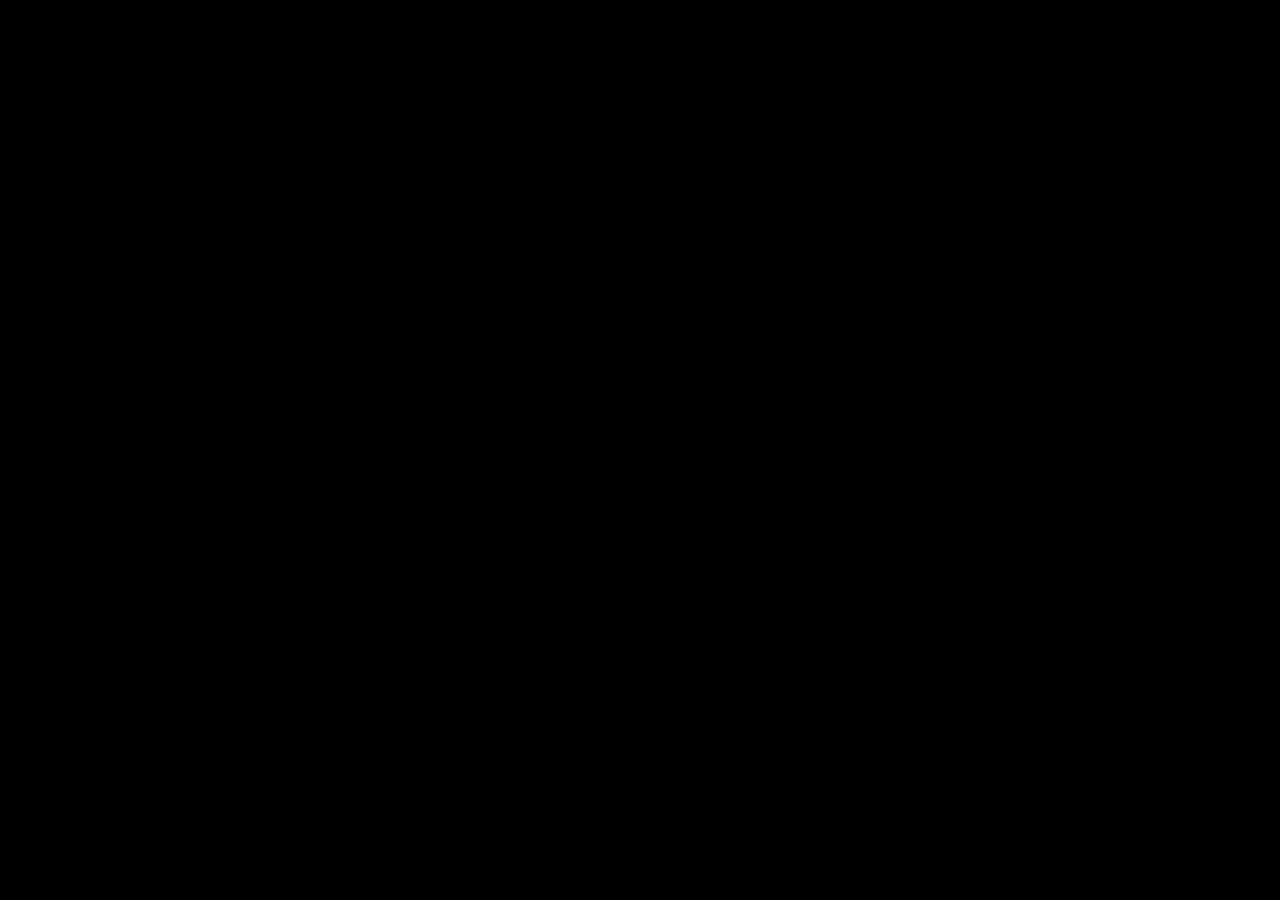
==== Chessproject/index.html @ e14c5127 "Add files via upload" ====
<!DOCTYPE html>
<html lang="en">
<head>
    <meta charset="UTF-8">
    <meta name="viewport" content="width=device-width, initial-scale=1.0">
    
    <title>Chess</title>
    <script src="https://code.jquery.com/jquery-3.7.1.min.js" integrity="sha256-/JqT3SQfawRcv/BIHPThkBvs0OEvtFFmqPF/lYI/Cxo=" crossorigin="anonymous"></script>
    <script src="https://cdnjs.cloudflare.com/ajax/libs/chess.js/0.10.3/chess.min.js" integrity="sha512-xRllwz2gdZciIB+AkEbeq+gVhX8VB8XsfqeFbUh+SzHlN96dEduwtTuVuc2u9EROlmW9+yhRlxjif66ORpsgVA==" crossorigin="anonymous" referrerpolicy="no-referrer"></script>
    <link rel="stylesheet" href="lib/chessboardjs/css/chessboard-1.0.0.min.css">
    <link rel="stylesheet" href="style.css">
</head>
<body>
    <div id="myBoard" style="width: 700px"></div>

    <script src="lib/chessboardjs/js/chessboard-1.0.0.min.js"></script>
    <script src="script.js"></script>
    
</body>
</html>
---- Chessproject/lib/chessboardjs/css/chessboard-1.0.0.min.css ----
/*! chessboard.js v1.0.0 | (c) 2019 Chris Oakman | MIT License chessboardjs.com/license */
.clearfix-7da63{clear:both}.board-b72b1{border:2px solid #404040;box-sizing:content-box}.square-55d63{float:left;position:relative;-webkit-touch-callout:none;-webkit-user-select:none;-khtml-user-select:none;-moz-user-select:none;-ms-user-select:none;user-select:none}.white-1e1d7{background-color:#f0d9b5;color:#b58863}.black-3c85d{background-color:#b58863;color:#f0d9b5}.highlight1-32417,.highlight2-9c5d2{box-shadow:inset 0 0 3px 3px #ff0}.notation-322f9{cursor:default;font-family:"Helvetica Neue",Helvetica,Arial,sans-serif;font-size:14px;position:absolute}.alpha-d2270{bottom:1px;right:3px}.numeric-fc462{top:2px;left:2px}
---- Chessproject/style.css ----
body{
    background-color: black;
}
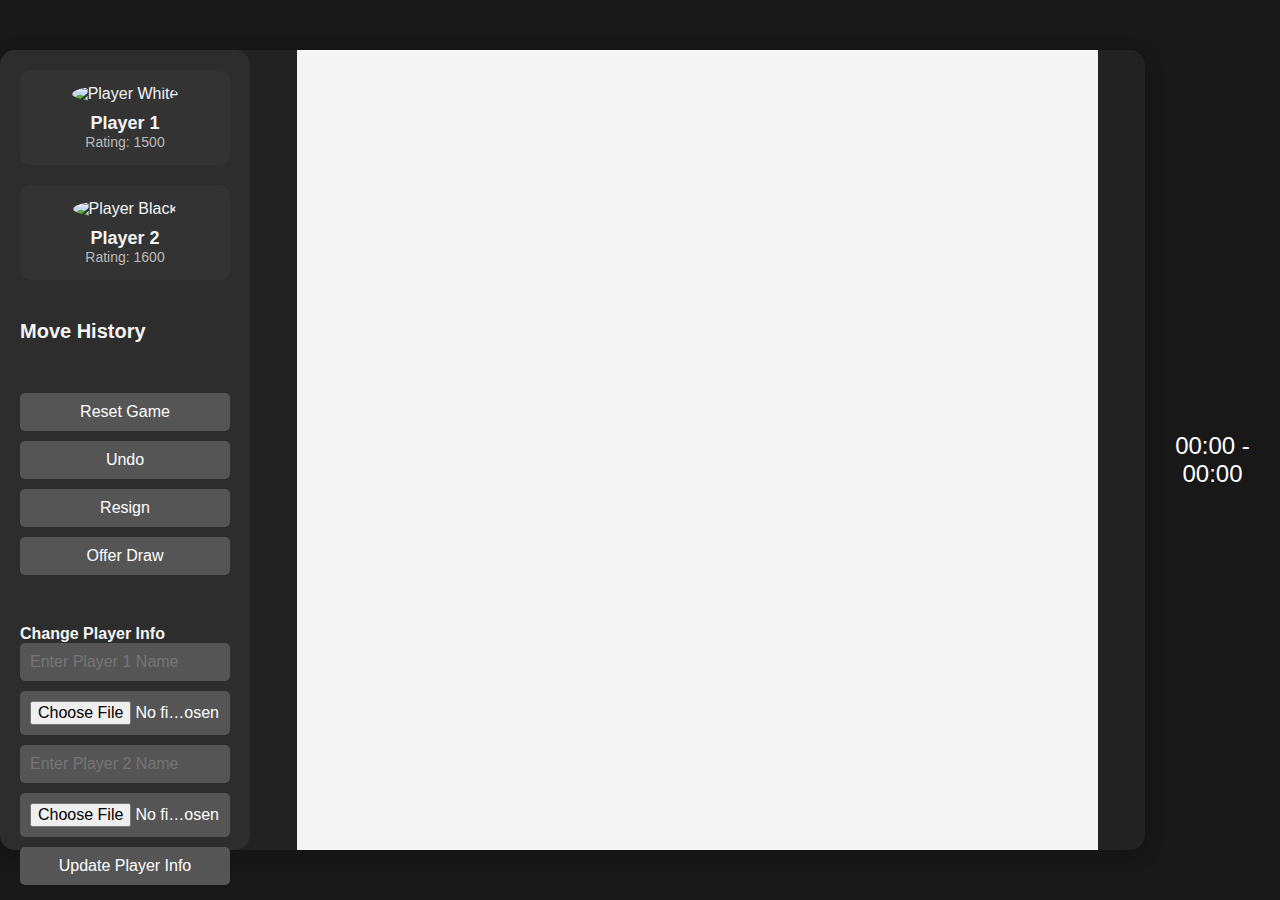
==== commit 82e81819: "ui changes" ====
--- a/Chessproject/index.html
+++ b/Chessproject/index.html
@@ -3,18 +3,76 @@
 <head>
     <meta charset="UTF-8">
     <meta name="viewport" content="width=device-width, initial-scale=1.0">
-    
-    <title>Chess</title>
+    <title>Chess Game</title>
+    <!-- Chess.js and Chessboard.js Libraries -->
     <script src="https://code.jquery.com/jquery-3.7.1.min.js" integrity="sha256-/JqT3SQfawRcv/BIHPThkBvs0OEvtFFmqPF/lYI/Cxo=" crossorigin="anonymous"></script>
     <script src="https://cdnjs.cloudflare.com/ajax/libs/chess.js/0.10.3/chess.min.js" integrity="sha512-xRllwz2gdZciIB+AkEbeq+gVhX8VB8XsfqeFbUh+SzHlN96dEduwtTuVuc2u9EROlmW9+yhRlxjif66ORpsgVA==" crossorigin="anonymous" referrerpolicy="no-referrer"></script>
     <link rel="stylesheet" href="lib/chessboardjs/css/chessboard-1.0.0.min.css">
     <link rel="stylesheet" href="style.css">
 </head>
 <body>
-    <div id="myBoard" style="width: 700px"></div>
+    <!-- Game Container -->
+    <div class="game-container">
+        <!-- Sidebar for player info, move history, and controls -->
+        <div class="sidebar">
+            <div class="player-info">
+                <div class="player player-white">
+                    <img src="player1.png" alt="Player White" class="player-avatar" id="player1-avatar">
+                    <h3 id="player1-name">Player 1</h3>
+                    <p>Rating: 1500</p>
+                </div>
+                <div class="player player-black">
+                    <img src="player2.png" alt="Player Black" class="player-avatar" id="player2-avatar">
+                    <h3 id="player2-name">Player 2</h3>
+                    <p>Rating: 1600</p>
+                </div>
+            </div>
 
+            <!-- Move History -->
+            <div class="move-history">
+                <h4>Move History</h4>
+                <ul id="moveHistory"></ul>
+            </div>
+
+            <!-- Game Controls -->
+            <div class="game-controls">
+                <button id="resetBtn">Reset Game</button>
+                <button id="undoBtn">Undo</button>
+                <button id="resignBtn">Resign</button>
+                <button id="drawBtn">Offer Draw</button>
+            </div>
+
+            <!-- Player Name and Avatar Inputs -->
+            <div class="player-settings">
+                <h4>Change Player Info</h4>
+                <input type="text" id="player1-name-input" placeholder="Enter Player 1 Name">
+                <input type="file" id="player1-avatar-input" accept="image/*">
+                <input type="text" id="player2-name-input" placeholder="Enter Player 2 Name">
+                <input type="file" id="player2-avatar-input" accept="image/*">
+                <button id="updateInfoBtn">Update Player Info</button>
+            </div>
+        </div>
+
+        <!-- Chessboard -->
+        <div id="myBoard" class="chessboard-container"></div>
+    </div>
+
+    <!-- Game Over Modal -->
+    <div id="game-over-modal" class="modal">
+        <div class="modal-content">
+            <h2>Game Over</h2>
+            <p id="game-over-message"></p>
+            <button onclick="resetGame()">Reset Game</button>
+        </div>
+    </div>
+
+    <!-- Timer Display -->
+    <div id="timer">
+        <span id="white-timer">00:00</span> - <span id="black-timer">00:00</span>
+    </div>
+
+    <!-- Include Chessboard.js Scripts -->
     <script src="lib/chessboardjs/js/chessboard-1.0.0.min.js"></script>
     <script src="script.js"></script>
-    
 </body>
-</html>+</html>
--- a/Chessproject/style.css
+++ b/Chessproject/style.css
@@ -1,3 +1,201 @@
-body{
-    background-color: black;
-}+/* Reset some default styles */
+* {
+    margin: 0;
+    padding: 0;
+    box-sizing: border-box;
+}
+
+/* General Layout */
+body {
+    font-family: 'Arial', sans-serif;
+    background-color: #181818;
+    color: #f4f4f4;
+    display: flex;
+    justify-content: center;
+    align-items: center;
+    min-height: 100vh;
+    margin: 0;
+}
+
+/* Game Container */
+.game-container {
+    display: flex;
+    justify-content: space-between;
+    width: 1200px;
+    height: 800px;
+    background-color: #222;
+    border-radius: 15px;
+    box-shadow: 0 5px 20px rgba(0, 0, 0, 0.2);
+}
+
+/* Sidebar */
+.sidebar {
+    background-color: #2d2d2d;
+    width: 250px;
+    padding: 20px;
+    border-radius: 15px;
+    display: flex;
+    flex-direction: column;
+    gap: 20px;
+}
+
+.player-info {
+    display: flex;
+    flex-direction: column;
+    gap: 20px;
+    text-align: center;
+}
+
+.player {
+    background-color: #333;
+    padding: 15px;
+    border-radius: 10px;
+}
+
+.player-avatar {
+    width: 60px;
+    height: 60px;
+    border-radius: 50%;
+    margin-bottom: 10px;
+    object-fit: cover;
+}
+
+.player h3 {
+    font-size: 18px;
+    font-weight: 600;
+}
+
+.player p {
+    font-size: 14px;
+    color: #bbb;
+}
+
+/* Move History */
+.move-history {
+    margin-top: 20px;
+}
+
+.move-history h4 {
+    font-size: 20px;
+    margin-bottom: 10px;
+}
+
+#moveHistory {
+    list-style: none;
+    padding-left: 0;
+}
+
+#moveHistory li {
+    font-size: 16px;
+    color: #ccc;
+    padding: 5px 0;
+}
+
+/* Game Controls */
+.game-controls {
+    margin-top: 20px;
+}
+
+button {
+    width: 100%;
+    padding: 10px;
+    margin-bottom: 10px;
+    background-color: #555;
+    color: white;
+    border: none;
+    border-radius: 5px;
+    font-size: 16px;
+    cursor: pointer;
+    transition: background-color 0.3s ease;
+}
+
+button:hover {
+    background-color: #007BFF;
+}
+
+/* Timer */
+#timer {
+    text-align: center;
+    font-size: 24px;
+    margin-top: 20px;
+    color: #fff;
+}
+
+/* Player Settings */
+.player-settings {
+    margin-top: 20px;
+}
+
+.player-settings input {
+    width: 100%;
+    padding: 10px;
+    margin-bottom: 10px;
+    background-color: #555;
+    color: white;
+    border: none;
+    border-radius: 5px;
+    font-size: 16px;
+}
+
+/* Game Over Modal */
+.modal {
+    display: none;
+    position: fixed;
+    top: 0;
+    left: 0;
+    right: 0;
+    bottom: 0;
+    background: rgba(0, 0, 0, 0.7);
+    justify-content: center;
+    align-items: center;
+}
+
+.modal-content {
+    background: #333;
+    padding: 30px;
+    border-radius: 10px;
+    text-align: center;
+}
+
+.modal button {
+    background-color: #007BFF;
+    padding: 10px 20px;
+    border-radius: 5px;
+    font-size: 16px;
+    cursor: pointer;
+    color: white;
+}
+
+.modal button:hover {
+    background-color: #0056b3;
+}
+
+/* Chessboard Styling */
+.chessboard-container {
+    position: relative;
+    width: 70%;
+    height: 100%;
+    background-color: #f4f4f4;
+}
+
+#myBoard {
+    margin: 0 auto;
+}
+
+/* Responsive Layout */
+@media (max-width: 1024px) {
+    .game-container {
+        flex-direction: column;
+        height: auto;
+    }
+
+    .sidebar {
+        width: 100%;
+        margin-bottom: 20px;
+    }
+
+    .chessboard-container {
+        width: 100%;
+        margin-top: 20px;
+    }
+}
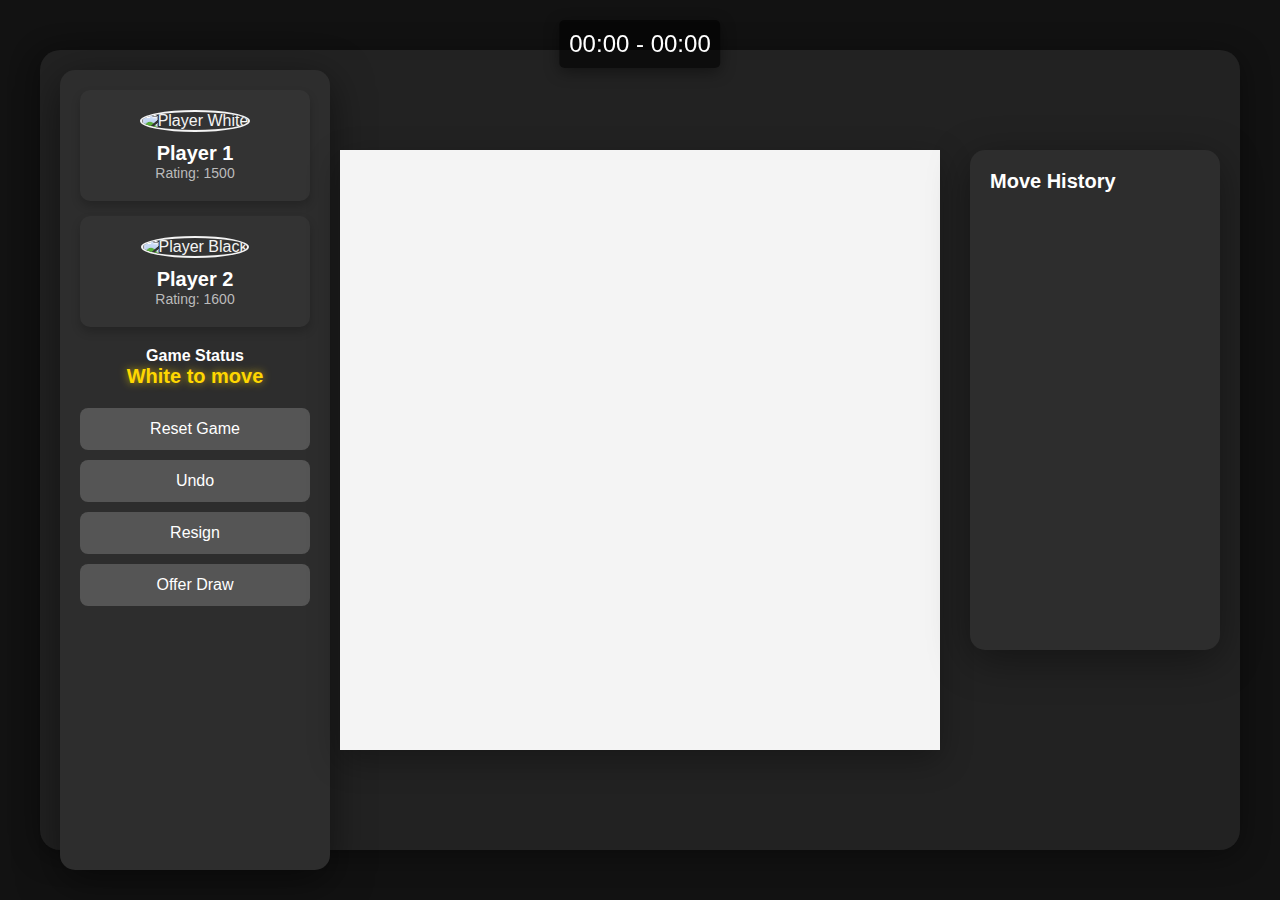
==== commit 5c5769ed: "added logic to signin and signup" ====
--- a/Chessproject/index.html
+++ b/Chessproject/index.html
@@ -4,16 +4,13 @@
     <meta charset="UTF-8">
     <meta name="viewport" content="width=device-width, initial-scale=1.0">
     <title>Chess Game</title>
-    <!-- Chess.js and Chessboard.js Libraries -->
-    <script src="https://code.jquery.com/jquery-3.7.1.min.js" integrity="sha256-/JqT3SQfawRcv/BIHPThkBvs0OEvtFFmqPF/lYI/Cxo=" crossorigin="anonymous"></script>
-    <script src="https://cdnjs.cloudflare.com/ajax/libs/chess.js/0.10.3/chess.min.js" integrity="sha512-xRllwz2gdZciIB+AkEbeq+gVhX8VB8XsfqeFbUh+SzHlN96dEduwtTuVuc2u9EROlmW9+yhRlxjif66ORpsgVA==" crossorigin="anonymous" referrerpolicy="no-referrer"></script>
+    <script src="https://code.jquery.com/jquery-3.7.1.min.js" crossorigin="anonymous"></script>
+    <script src="https://cdnjs.cloudflare.com/ajax/libs/chess.js/0.10.3/chess.min.js" crossorigin="anonymous"></script>
     <link rel="stylesheet" href="lib/chessboardjs/css/chessboard-1.0.0.min.css">
     <link rel="stylesheet" href="style.css">
 </head>
 <body>
-    <!-- Game Container -->
     <div class="game-container">
-        <!-- Sidebar for player info, move history, and controls -->
         <div class="sidebar">
             <div class="player-info">
                 <div class="player player-white">
@@ -28,36 +25,31 @@
                 </div>
             </div>
 
-            <!-- Move History -->
-            <div class="move-history">
-                <h4>Move History</h4>
-                <ul id="moveHistory"></ul>
+            <div id="gameStatus" class="game-status">
+                <h4>Game Status</h4>
+                <p id="status">White to move</p>
             </div>
 
-            <!-- Game Controls -->
             <div class="game-controls">
                 <button id="resetBtn">Reset Game</button>
                 <button id="undoBtn">Undo</button>
                 <button id="resignBtn">Resign</button>
                 <button id="drawBtn">Offer Draw</button>
             </div>
-
-            <!-- Player Name and Avatar Inputs -->
-            <div class="player-settings">
-                <h4>Change Player Info</h4>
-                <input type="text" id="player1-name-input" placeholder="Enter Player 1 Name">
-                <input type="file" id="player1-avatar-input" accept="image/*">
-                <input type="text" id="player2-name-input" placeholder="Enter Player 2 Name">
-                <input type="file" id="player2-avatar-input" accept="image/*">
-                <button id="updateInfoBtn">Update Player Info</button>
-            </div>
         </div>
 
-        <!-- Chessboard -->
         <div id="myBoard" class="chessboard-container"></div>
+
+        <div class="move-history">
+            <h4>Move History</h4>
+            <ul id="moveHistory"></ul>
+        </div>
     </div>
 
-    <!-- Game Over Modal -->
+    <div id="timer">
+        <span id="white-timer">00:00</span> - <span id="black-timer">00:00</span>
+    </div>
+
     <div id="game-over-modal" class="modal">
         <div class="modal-content">
             <h2>Game Over</h2>
@@ -66,12 +58,6 @@
         </div>
     </div>
 
-    <!-- Timer Display -->
-    <div id="timer">
-        <span id="white-timer">00:00</span> - <span id="black-timer">00:00</span>
-    </div>
-
-    <!-- Include Chessboard.js Scripts -->
     <script src="lib/chessboardjs/js/chessboard-1.0.0.min.js"></script>
     <script src="script.js"></script>
 </body>
--- a/Chessproject/style.css
+++ b/Chessproject/style.css
@@ -8,61 +8,75 @@
 /* General Layout */
 body {
     font-family: 'Arial', sans-serif;
-    background-color: #181818;
+    background-color: #121212;
     color: #f4f4f4;
     display: flex;
     justify-content: center;
     align-items: center;
     min-height: 100vh;
     margin: 0;
+    overflow: hidden;
 }
 
 /* Game Container */
 .game-container {
     display: flex;
     justify-content: space-between;
-    width: 1200px;
+    width: 100%;
+    max-width: 1200px;
     height: 800px;
     background-color: #222;
-    border-radius: 15px;
-    box-shadow: 0 5px 20px rgba(0, 0, 0, 0.2);
+    border-radius: 20px;
+    box-shadow: 0 5px 30px rgba(0, 0, 0, 0.4);
+    padding: 20px;
+    gap: 20px;
+    position: relative;
 }
 
 /* Sidebar */
 .sidebar {
     background-color: #2d2d2d;
-    width: 250px;
+    width: 270px;
     padding: 20px;
     border-radius: 15px;
     display: flex;
     flex-direction: column;
     gap: 20px;
-}
-
+    height: 100%;
+    position: absolute;
+    top: 20px;
+    left: 20px;
+    box-shadow: 0 10px 40px rgba(0, 0, 0, 0.5);
+}
+
+/* Player Info */
 .player-info {
     display: flex;
     flex-direction: column;
-    gap: 20px;
+    gap: 15px;
     text-align: center;
 }
 
 .player {
     background-color: #333;
-    padding: 15px;
+    padding: 20px;
     border-radius: 10px;
+    box-shadow: 0 5px 10px rgba(0, 0, 0, 0.2);
 }
 
 .player-avatar {
-    width: 60px;
-    height: 60px;
+    width: 70px;
+    height: 70px;
     border-radius: 50%;
     margin-bottom: 10px;
     object-fit: cover;
+    border: 2px solid #f4f4f4;
 }
 
 .player h3 {
-    font-size: 18px;
+    font-size: 20px;
     font-weight: 600;
+    color: #fff;
 }
 
 .player p {
@@ -70,14 +84,93 @@
     color: #bbb;
 }
 
+/* Game Status */
+.game-status {
+    width: 100%;
+    text-align: center;
+    color: #fff;
+}
+
+#status {
+    font-size: 20px;
+    color: #FFD700;
+    font-weight: bold;
+    text-shadow: 0 0 8px rgba(255, 215, 0, 0.7);
+}
+
+/* Game Controls */
+.game-controls {
+    width: 100%;
+    display: flex;
+    flex-direction: column;
+    gap: 10px;
+}
+
+button {
+    width: 100%;
+    padding: 12px;
+    background-color: #555;
+    color: white;
+    border: none;
+    border-radius: 8px;
+    font-size: 16px;
+    cursor: pointer;
+    transition: background-color 0.3s ease, transform 0.2s ease;
+}
+
+button:hover {
+    background-color: #007BFF;
+    transform: scale(1.05);
+}
+
+button:active {
+    transform: scale(0.98);
+}
+
+/* Timer */
+#timer {
+    position: fixed;
+    top: 20px;
+    left: 50%;
+    transform: translateX(-50%);
+    font-size: 24px;
+    color: #fff;
+    padding: 10px;
+    background-color: rgba(0, 0, 0, 0.6);
+    border-radius: 5px;
+    box-shadow: 0 4px 15px rgba(0, 0, 0, 0.4);
+}
+
+/* Chessboard Styling */
+.chessboard-container {
+    position: absolute;
+    top: 100px; /* Place it below the timer */
+    left: 50%;
+    transform: translateX(-50%);
+    background-color: #f4f4f4;
+    width: 600px; /* Set a fixed width */
+    height: 600px; /* Set a fixed height */
+    box-shadow: 0 10px 30px rgba(0, 0, 0, 0.3);
+}
+
 /* Move History */
 .move-history {
-    margin-top: 20px;
+    position: absolute;
+    top: 100px;
+    right: 20px;
+    background-color: #2d2d2d;
+    padding: 20px;
+    border-radius: 15px;
+    width: 250px;
+    height: 500px;
+    overflow-y: auto;
+    box-shadow: 0 10px 40px rgba(0, 0, 0, 0.4);
 }
 
 .move-history h4 {
     font-size: 20px;
     margin-bottom: 10px;
+    color: #fff;
 }
 
 #moveHistory {
@@ -91,50 +184,30 @@
     padding: 5px 0;
 }
 
-/* Game Controls */
-.game-controls {
-    margin-top: 20px;
-}
-
-button {
-    width: 100%;
-    padding: 10px;
-    margin-bottom: 10px;
-    background-color: #555;
-    color: white;
-    border: none;
-    border-radius: 5px;
-    font-size: 16px;
-    cursor: pointer;
-    transition: background-color 0.3s ease;
-}
-
-button:hover {
-    background-color: #007BFF;
-}
-
-/* Timer */
-#timer {
-    text-align: center;
-    font-size: 24px;
-    margin-top: 20px;
-    color: #fff;
-}
-
-/* Player Settings */
-.player-settings {
-    margin-top: 20px;
-}
-
-.player-settings input {
-    width: 100%;
-    padding: 10px;
-    margin-bottom: 10px;
-    background-color: #555;
-    color: white;
-    border: none;
-    border-radius: 5px;
-    font-size: 16px;
+/* Responsive Layout */
+@media (max-width: 1024px) {
+    .game-container {
+        flex-direction: column;
+        height: auto;
+        position: relative;
+    }
+
+    .sidebar {
+        width: 100%;
+        margin-bottom: 20px;
+    }
+
+    .chessboard-container {
+        width: 100%;
+        margin-top: 20px;
+        position: relative;
+        top: 0;
+    }
+
+    #timer {
+        top: auto;
+        bottom: 20px;
+    }
 }
 
 /* Game Over Modal */
@@ -148,6 +221,7 @@
     background: rgba(0, 0, 0, 0.7);
     justify-content: center;
     align-items: center;
+    z-index: 9999; /* Ensure it sits above everything */
 }
 
 .modal-content {
@@ -155,8 +229,12 @@
     padding: 30px;
     border-radius: 10px;
     text-align: center;
-}
-
+    position: relative; /* Make it relative so we can position the button */
+    max-width: 400px;
+    width: 100%;
+}
+
+/* Button inside the modal */
 .modal button {
     background-color: #007BFF;
     padding: 10px 20px;
@@ -164,38 +242,10 @@
     font-size: 16px;
     cursor: pointer;
     color: white;
+    transition: background-color 0.3s ease;
+    margin-top: 20px;
 }
 
 .modal button:hover {
     background-color: #0056b3;
 }
-
-/* Chessboard Styling */
-.chessboard-container {
-    position: relative;
-    width: 70%;
-    height: 100%;
-    background-color: #f4f4f4;
-}
-
-#myBoard {
-    margin: 0 auto;
-}
-
-/* Responsive Layout */
-@media (max-width: 1024px) {
-    .game-container {
-        flex-direction: column;
-        height: auto;
-    }
-
-    .sidebar {
-        width: 100%;
-        margin-bottom: 20px;
-    }
-
-    .chessboard-container {
-        width: 100%;
-        margin-top: 20px;
-    }
-}
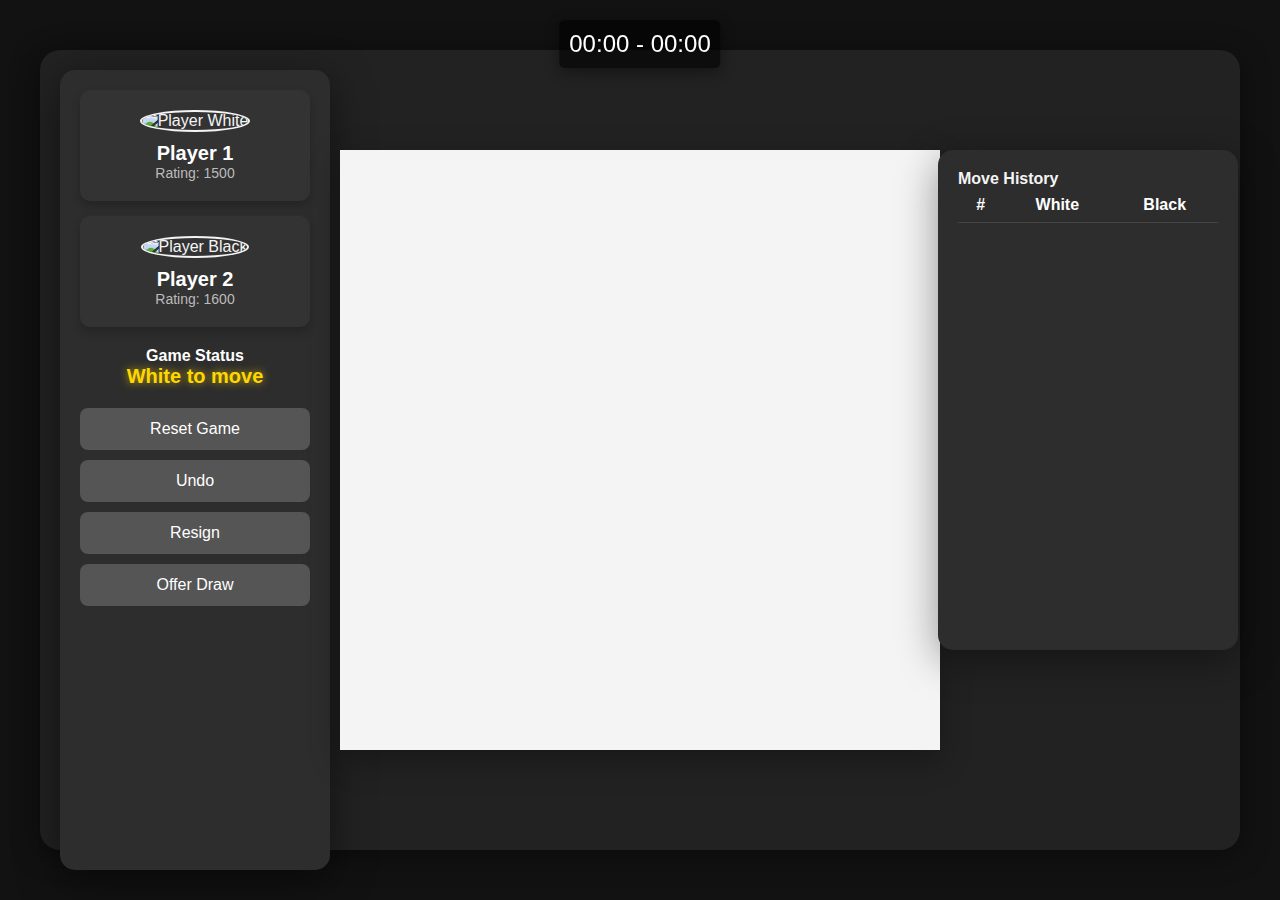
==== commit de14d955: "Added move history table" ====
--- a/Chessproject/index.html
+++ b/Chessproject/index.html
@@ -42,7 +42,16 @@
 
         <div class="move-history">
             <h4>Move History</h4>
-            <ul id="moveHistory"></ul>
+            <table id="moveHistoryTable">
+                <thead>
+                    <tr>
+                        <th>#</th>
+                        <th>White</th>
+                        <th>Black</th>
+                    </tr>
+                </thead>
+                <tbody></tbody>
+            </table>
         </div>
     </div>
 
@@ -50,13 +59,7 @@
         <span id="white-timer">00:00</span> - <span id="black-timer">00:00</span>
     </div>
 
-    <div id="game-over-modal" class="modal">
-        <div class="modal-content">
-            <h2>Game Over</h2>
-            <p id="game-over-message"></p>
-            <button onclick="resetGame()">Reset Game</button>
-        </div>
-    </div>
+    
 
     <script src="lib/chessboardjs/js/chessboard-1.0.0.min.js"></script>
     <script src="script.js"></script>
--- a/Chessproject/style.css
+++ b/Chessproject/style.css
@@ -141,111 +141,45 @@
     box-shadow: 0 4px 15px rgba(0, 0, 0, 0.4);
 }
 
-/* Chessboard Styling */
-.chessboard-container {
-    position: absolute;
-    top: 100px; /* Place it below the timer */
-    left: 50%;
-    transform: translateX(-50%);
-    background-color: #f4f4f4;
-    width: 600px; /* Set a fixed width */
-    height: 600px; /* Set a fixed height */
-    box-shadow: 0 10px 30px rgba(0, 0, 0, 0.3);
-}
-
 /* Move History */
 .move-history {
     position: absolute;
     top: 100px;
-    right: 20px;
+    right: 2px;
     background-color: #2d2d2d;
     padding: 20px;
     border-radius: 15px;
-    width: 250px;
+    width: 300px;
     height: 500px;
     overflow-y: auto;
     box-shadow: 0 10px 40px rgba(0, 0, 0, 0.4);
 }
 
-.move-history h4 {
-    font-size: 20px;
-    margin-bottom: 10px;
+#moveHistoryTable {
+    width: 100%;
+    border-collapse: collapse;
     color: #fff;
+    text-align: center;
 }
 
-#moveHistory {
-    list-style: none;
-    padding-left: 0;
+#moveHistoryTable th,
+#moveHistoryTable td {
+    padding: 8px;
+    border-bottom: 1px solid #444;
 }
 
-#moveHistory li {
-    font-size: 16px;
-    color: #ccc;
-    padding: 5px 0;
+#moveHistoryTable tbody tr:nth-child(even) {
+    background-color: #333;
 }
 
-/* Responsive Layout */
-@media (max-width: 1024px) {
-    .game-container {
-        flex-direction: column;
-        height: auto;
-        position: relative;
-    }
-
-    .sidebar {
-        width: 100%;
-        margin-bottom: 20px;
-    }
-
-    .chessboard-container {
-        width: 100%;
-        margin-top: 20px;
-        position: relative;
-        top: 0;
-    }
-
-    #timer {
-        top: auto;
-        bottom: 20px;
-    }
+/* Chessboard Styling */
+.chessboard-container {
+    position: absolute;
+    top: 100px;
+    left: 50%;
+    transform: translateX(-50%);
+    background-color: #f4f4f4;
+    width: 600px;
+    height: 600px;
+    box-shadow: 0 10px 30px rgba(0, 0, 0, 0.3);
 }
-
-/* Game Over Modal */
-.modal {
-    display: none;
-    position: fixed;
-    top: 0;
-    left: 0;
-    right: 0;
-    bottom: 0;
-    background: rgba(0, 0, 0, 0.7);
-    justify-content: center;
-    align-items: center;
-    z-index: 9999; /* Ensure it sits above everything */
-}
-
-.modal-content {
-    background: #333;
-    padding: 30px;
-    border-radius: 10px;
-    text-align: center;
-    position: relative; /* Make it relative so we can position the button */
-    max-width: 400px;
-    width: 100%;
-}
-
-/* Button inside the modal */
-.modal button {
-    background-color: #007BFF;
-    padding: 10px 20px;
-    border-radius: 5px;
-    font-size: 16px;
-    cursor: pointer;
-    color: white;
-    transition: background-color 0.3s ease;
-    margin-top: 20px;
-}
-
-.modal button:hover {
-    background-color: #0056b3;
-}
